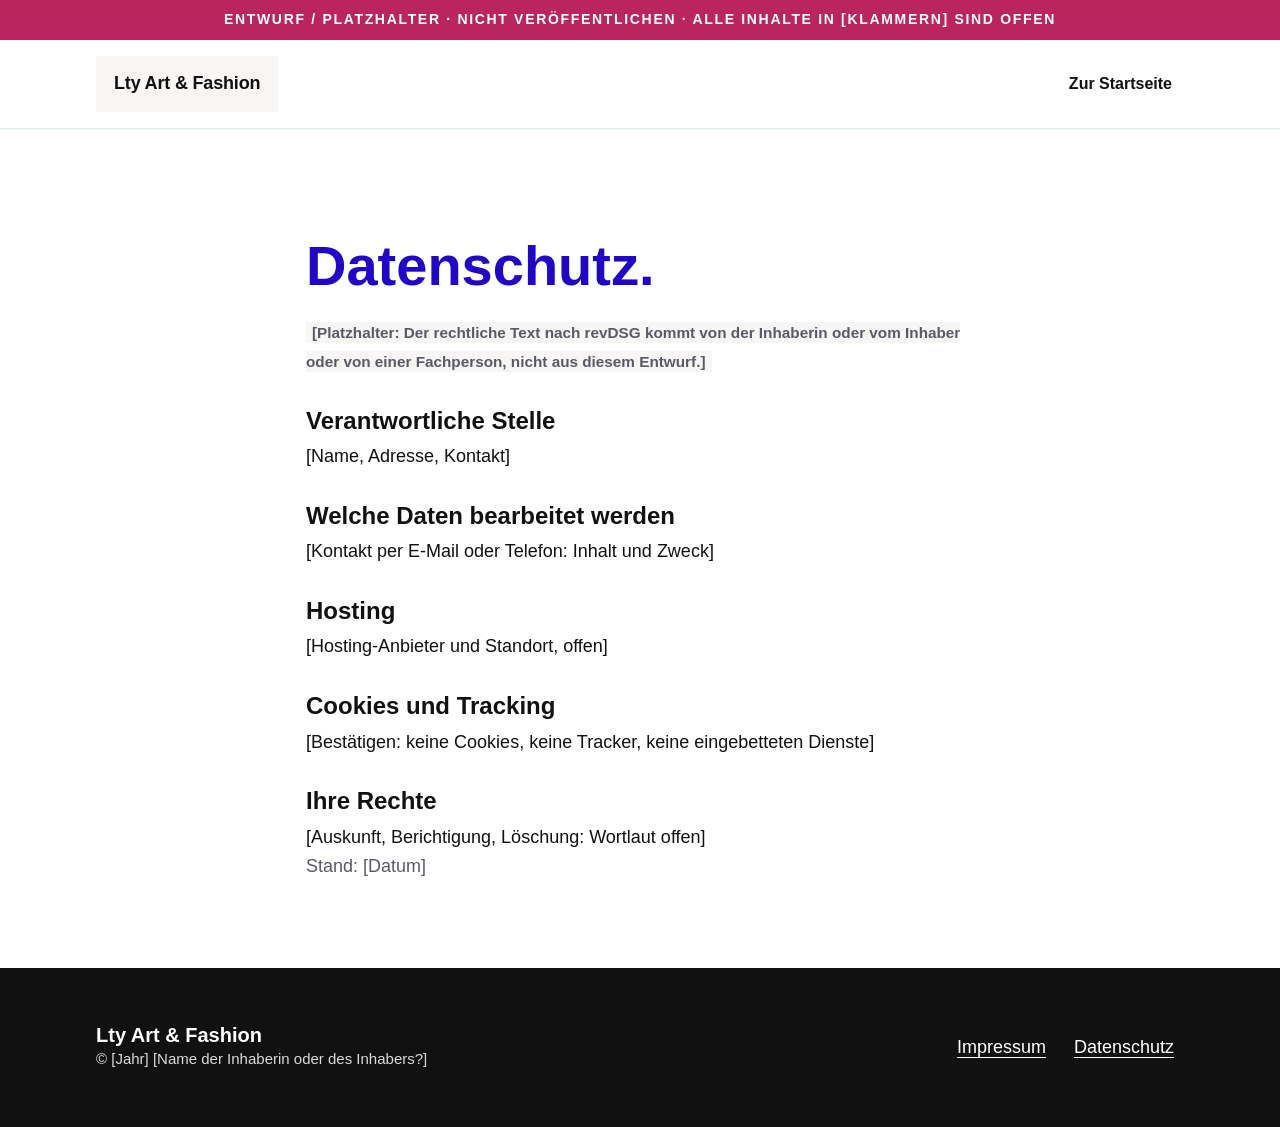
==== site/datenschutz.html @ 130b8658 "Fix hero layout between 801 and 1365 px" ====
<!DOCTYPE html>
<html lang="de-CH">
<head>
<meta charset="utf-8">
<meta name="viewport" content="width=device-width, initial-scale=1">
<meta name="color-scheme" content="light">
<meta name="robots" content="noindex, nofollow">
<title>Datenschutz Lty Art &amp; Fashion Entwurf</title>
<link rel="icon" href="data:,">
<link rel="stylesheet" href="style.css">
</head>
<body>
<a class="skip" href="#main">Zum Inhalt springen</a>
<p class="banner">Entwurf / Platzhalter · nicht veröffentlichen · alle Inhalte in [Klammern] sind offen</p>
<header class="site-header">
  <div class="container header-row">
    <a class="wordmark" href="index.html">Lty Art &amp; Fashion</a>
    <nav class="nav nav-simple" aria-label="Hauptnavigation"><ul class="nav-list"><li><a href="index.html">Zur Startseite</a></li></ul></nav>
  </div>
</header>
<main id="main" class="section">
  <div class="container legal">
    <h1>Datenschutz<span class="dot">.</span></h1>
    <p class="ph-inline">[Platzhalter: Der rechtliche Text nach revDSG kommt von der Inhaberin oder vom Inhaber oder von einer Fachperson, nicht aus diesem Entwurf.]</p>
    <h2>Verantwortliche Stelle</h2>
    <p>[Name, Adresse, Kontakt]</p>
    <h2>Welche Daten bearbeitet werden</h2>
    <p>[Kontakt per E-Mail oder Telefon: Inhalt und Zweck]</p>
    <h2>Hosting</h2>
    <p>[Hosting-Anbieter und Standort, offen]</p>
    <h2>Cookies und Tracking</h2>
    <p>[Bestätigen: keine Cookies, keine Tracker, keine eingebetteten Dienste]</p>
    <h2>Ihre Rechte</h2>
    <p>[Auskunft, Berichtigung, Löschung: Wortlaut offen]</p>
    <p class="muted">Stand: [Datum]</p>
  </div>
</main>
<footer class="site-footer">
  <div class="container footer-row">
    <div><p class="footer-wm">Lty Art &amp; Fashion</p><p class="footer-muted">© [Jahr] [Name der Inhaberin oder des Inhabers?]</p></div>
    <ul class="footer-links"><li><a href="impressum.html">Impressum</a></li><li><a href="datenschutz.html">Datenschutz</a></li></ul>
  </div>
</footer>
</body>
</html>
---- site/style.css ----
/* Lty Art & Fashion: Entwurf. Nur lokale Ressourcen, keine Tracker. */
@font-face { font-family: "Poppins"; src: url("assets/fonts/Poppins-ExtraBold.woff2") format("woff2"); font-weight: 800; font-style: normal; font-display: swap; }
@font-face { font-family: "Poppins"; src: url("assets/fonts/Poppins-SemiBold.woff2") format("woff2"); font-weight: 600; font-style: normal; font-display: swap; }
@font-face { font-family: "DM Sans"; src: url("assets/fonts/DMSans-Variable.woff2") format("woff2"); font-weight: 100 1000; font-style: normal; font-display: swap; }

:root {
  --blue: #2105C9;
  --blue-hover: #1A04A0;
  --ink: #111111;
  --paper: #FFFFFF;
  --atelier: #F7F6F4;
  --ice: #D9E9F8;
  --muted: #5A5A66;
  --earth: #7A4A30;
  --accent: #BA255F;
  --display: "Poppins", "Avenir Next", "Segoe UI", Arial, sans-serif;
  --body: "DM Sans", "Segoe UI", Arial, sans-serif;
  --gutter: 96px;
  --rail: 120px;
  --pad: 88px;
  color-scheme: light;
}
*, *::before, *::after { box-sizing: border-box; }
html { scroll-behavior: smooth; scroll-padding-top: 96px; }
@media (prefers-reduced-motion: reduce) { html { scroll-behavior: auto; } * { transition: none !important; animation: none !important; } }
body { margin: 0; background: var(--paper); color: var(--ink); font: 400 18px/1.6 var(--body); }
h1, h2, h3, h4 { font-family: var(--display); line-height: 1.1; margin: 0; }
p, ul, ol, blockquote, figure { margin: 0; }
ul, ol { padding: 0; list-style: none; }
a { color: var(--blue); text-decoration: underline; text-underline-offset: 4px; }
a:hover { color: var(--blue-hover); }
:focus-visible { outline: 3px solid var(--blue); outline-offset: 3px; }

.skip { position: absolute; left: 16px; top: -100px; z-index: 100; background: var(--blue); color: var(--paper); padding: 12px 20px; font: 600 16px var(--display); }
.skip:focus { top: 16px; color: var(--paper); }
.banner { background: var(--accent); color: var(--paper); text-align: center; font: 600 14px/1.4 var(--display); letter-spacing: .12em; text-transform: uppercase; padding: 10px 20px; }

.container { max-width: 1344px; margin: 0 auto; padding: 0 var(--gutter); }

/* Header */
.site-header { position: sticky; top: 0; z-index: 20; background: var(--paper); border-bottom: 1px solid var(--ice); }
.header-row { display: flex; align-items: center; gap: 32px; min-height: 88px; }
.wordmark { white-space: nowrap; display: inline-flex; align-items: center; min-height: 56px; padding: 8px 18px; background: var(--atelier); color: var(--ink); text-decoration: none; font: 800 18px/1.2 var(--display); letter-spacing: -.01em; }
.wordmark:hover { color: var(--blue); }
.nav { margin-left: auto; }
.menu { display: none; }
.nav-list { display: flex; gap: 8px; }
.nav-list a { display: inline-flex; align-items: center; min-height: 44px; padding: 0 12px; color: var(--ink); text-decoration: none; font: 600 16px var(--display); }
.nav-list a:hover { color: var(--blue); text-decoration: underline; }
.lang { font: 400 14px var(--body); color: var(--muted); white-space: nowrap; }

/* Sections */
.section { padding: var(--pad) 0; border-top: 1px solid var(--atelier); }
.section-atelier { background: var(--atelier); }
.rail-grid { display: grid; grid-template-columns: var(--rail) minmax(0, 1fr); gap: 48px; }
.rail { position: relative; }
.vtitle { writing-mode: vertical-rl; transform: rotate(180deg); display: flex; flex-direction: column; align-items: flex-start; font: 800 88px/1 var(--display); color: var(--blue); letter-spacing: -.02em; white-space: nowrap; }
.vtitle-xl { font-size: 112px; }
.vlabel { margin-left: 14px; font: 600 16px/1 var(--display); letter-spacing: .5em; color: var(--blue); }
.htitle { font: 800 64px/1.1 var(--display); color: var(--blue); letter-spacing: -.02em; margin-bottom: 40px; }

.kicker { font: 600 14px var(--display); letter-spacing: .3em; text-transform: uppercase; color: var(--blue); }
h1 { font-size: 56px; font-weight: 800; line-height: 1.08; margin: 18px 0 22px; }
h3 { font-size: 22px; font-weight: 600; margin: 16px 0 8px; }
h4 { font-size: 16px; font-weight: 600; letter-spacing: .04em; margin: 24px 0 4px; color: var(--blue); }
.lead { font-size: 20px; color: var(--muted); max-width: 40em; }
.muted { color: var(--muted); }
.small { font-size: 15px; margin-top: 16px; }
.intro { max-width: 44em; margin-bottom: 32px; }

/* Placeholders */
.ph { display: flex; align-items: center; justify-content: center; text-align: center; padding: 20px; color: var(--muted); font: 600 14px/1.5 var(--display); letter-spacing: .02em;
      background: repeating-linear-gradient(45deg, var(--atelier) 0 14px, var(--ice) 14px 28px); }
.frame { border: 14px solid var(--paper); outline: 1px solid var(--ice); }
.ph-inline { display: inline; background: var(--atelier); color: var(--muted); font: 600 .85em var(--display); padding: 2px 6px; }

/* Hero */
.hero { padding-top: 56px; border-top: 0; }
.hero-body { display: grid; grid-template-columns: minmax(0, 1fr) minmax(0, 460px); gap: 40px; align-items: center; }
.ph-hero { aspect-ratio: 4 / 5; }
.hero h1 { overflow-wrap: break-word; }
@media (min-width: 801px) { .hero h1 { font-size: clamp(52px, 3.8vw, 56px); } }
@media (min-width: 801px) and (max-width: 1365px) { .hero-body { grid-template-columns: 1fr; } .ph-hero { max-width: 480px; } }
@media (max-width: 800px) { .hero h1 { font-size: 36px; } }
.quote { margin-top: 36px; padding-left: 20px; border-left: 4px solid var(--blue); font-size: 19px; font-style: italic; }

/* Buttons */
.ctas { display: flex; flex-wrap: wrap; gap: 12px; margin-top: 32px; }
.btn { display: inline-flex; align-items: center; justify-content: center; min-height: 44px; padding: 14px 26px; border: 2px solid var(--blue); border-radius: 2px; font: 600 16px/1.2 var(--display); text-decoration: none; }
.btn-primary { background: var(--blue); color: var(--paper); }
.btn-primary:hover { background: var(--blue-hover); border-color: var(--blue-hover); color: var(--paper); }
.btn-secondary { background: var(--paper); color: var(--blue); }
.btn-secondary:hover { color: var(--blue-hover); border-color: var(--blue-hover); }
.link { font: 600 15px var(--display); display: inline-flex; align-items: center; min-height: 44px; }

/* Grids and cards */
.grid2 { display: grid; grid-template-columns: repeat(2, minmax(0, 1fr)); gap: 32px; }
.grid3 { display: grid; grid-template-columns: repeat(3, minmax(0, 1fr)); gap: 32px; }
.grid4 { display: grid; grid-template-columns: repeat(4, minmax(0, 1fr)); gap: 28px; }
.card { background: var(--atelier); padding: 32px; }
.card p { color: var(--muted); }
.card h3:first-child { margin-top: 0; }
.ph-card { aspect-ratio: 4 / 3; background: repeating-linear-gradient(45deg, var(--paper) 0 14px, var(--ice) 14px 28px); }
.works { margin-top: 40px; }
.ph-work { aspect-ratio: 3 / 4; }
.ph-art { aspect-ratio: 4 / 5; }
.gallery h3 { color: var(--blue); font-weight: 600; font-size: 20px; hyphens: auto; overflow-wrap: break-word; }

/* Preise */
.pricebox { background: var(--paper); border-top: 4px solid var(--blue); }
.pricebox > h3 { margin: 0; padding: 14px 18px; background: var(--ice); font-size: 20px; }
.pricebox > h4, .pricebox > .small, .pricebox > .ph-note { padding: 0 18px; }
.ph-note { margin-top: 12px; font: 600 14px/1.5 var(--display); color: var(--muted); }
.pricelist li { display: flex; flex-wrap: wrap; justify-content: space-between; gap: 4px 24px; padding: 12px 18px; border-bottom: 1px solid var(--ice); }
.pricelist li span:last-child { font-weight: 600; white-space: nowrap; }
.note { margin-top: 32px; background: var(--atelier); padding: 20px 24px; }
.note-h { margin: 0 0 6px; font-size: 18px; border-bottom: 3px solid var(--blue); display: inline-block; padding-bottom: 2px; }

/* Ablauf */
.steps { display: grid; grid-template-columns: repeat(4, minmax(0, 1fr)); gap: 24px; align-self: start; }
.step-n { display: block; font: 800 40px/1 var(--display); color: var(--blue); }

/* Profil */
.profil { display: grid; grid-template-columns: minmax(0, 380px) minmax(0, 1fr); gap: 48px; align-items: center; }
.ph-portrait { aspect-ratio: 4 / 5; }
.profil .muted { margin-top: 16px; }
.kontakt-meta { margin-top: 18px; }

/* Footer */
.site-footer { background: var(--ink); color: var(--paper); padding: 56px 0; }
.footer-row { display: flex; flex-wrap: wrap; justify-content: space-between; gap: 24px; align-items: center; }
.footer-wm { font: 800 20px var(--display); }
.footer-muted { color: #DBDBDB; font-size: 15px; }
.footer-links { display: flex; gap: 8px; }
.footer-links a { color: var(--paper); display: inline-flex; align-items: center; min-height: 44px; padding: 0 10px; }
.site-footer :focus-visible { outline-color: var(--paper); }

/* Rechtliche Seiten */
.legal { max-width: 860px; }
.legal h1 { color: var(--blue); }
.legal h2 { font-size: 24px; margin: 32px 0 8px; }
.dot { color: inherit; }

/* Mittlere Breiten */
@media (max-width: 1100px) {
  :root { --gutter: 48px; }
  .grid4 { grid-template-columns: repeat(2, minmax(0, 1fr)); }
  .steps { grid-template-columns: repeat(2, minmax(0, 1fr)); }
  .hero-body { grid-template-columns: 1fr; }
  .ph-hero { max-width: 480px; }
}

/* Mobil: Titel horizontal, Menü als Sheet */
@media (max-width: 800px) {
  :root { --gutter: 20px; --pad: 56px; }
  body { font-size: 17px; }
  .header-row { min-height: 64px; gap: 8px 12px; flex-wrap: wrap; padding-top: 8px; padding-bottom: 8px; }
  .wordmark { font-size: 15px; min-height: 44px; padding: 6px 12px; }
  .nav { margin-left: auto; }
  .lang { order: 4; flex-basis: 100%; font-size: 13px; }
  .nav-desktop { display: none; }
  .menu { display: block; }
  .menu > summary { display: inline-flex; align-items: center; min-height: 44px; padding: 0 16px; border: 2px solid var(--blue); color: var(--blue); font: 600 16px var(--display); cursor: pointer; list-style: none; }
  .menu > summary::-webkit-details-marker { display: none; }
  .menu .nav-list { display: none; }
  .menu[open] .nav-list { display: flex; flex-direction: column; position: absolute; top: 100%; left: 0; right: 0; height: 100vh; background: var(--paper); padding: 24px 20px; gap: 4px; z-index: 30; }
  .menu[open] .nav-list a { font-size: 24px; min-height: 56px; }
  .nav-simple .nav-list a { padding: 0 8px; }
  .rail-grid { grid-template-columns: 1fr; gap: 24px; }
  .vtitle, .vtitle-xl { writing-mode: horizontal-tb; transform: none; flex-direction: column-reverse; font-size: 44px; line-height: 1.1; white-space: normal; }
  .vlabel { margin: 0 0 8px; font-size: 12px; letter-spacing: .4em; }
  h1 { font-size: 36px; }
  .htitle { font-size: 44px; margin-bottom: 24px; }
  .lead { font-size: 18px; }
  .grid2, .grid3, .profil { grid-template-columns: 1fr; gap: 24px; }
  .grid4 { gap: 16px; }
  .gallery h3 { font-size: 17px; }
  .steps { grid-template-columns: 1fr; }
  .card { padding: 24px; }
  .ctas .btn { width: 100%; }
  .frame { border-width: 10px; }
}
@media (max-width: 340px) { .grid4 { grid-template-columns: 1fr; } }
@media (max-width: 800px) { .vtitle-xl { font-size: 32px; } }
@media (min-width: 801px) and (max-width: 1000px) {
  .header-row { gap: 4px 16px; flex-wrap: wrap; padding-top: 8px; padding-bottom: 8px; }
  .nav-list { gap: 0; }
  .nav-list a { padding: 0 8px; }
  .lang { order: 4; flex-basis: 100%; text-align: right; font-size: 13px; }
  .nav-desktop li:last-child a { padding-right: 0; }
}
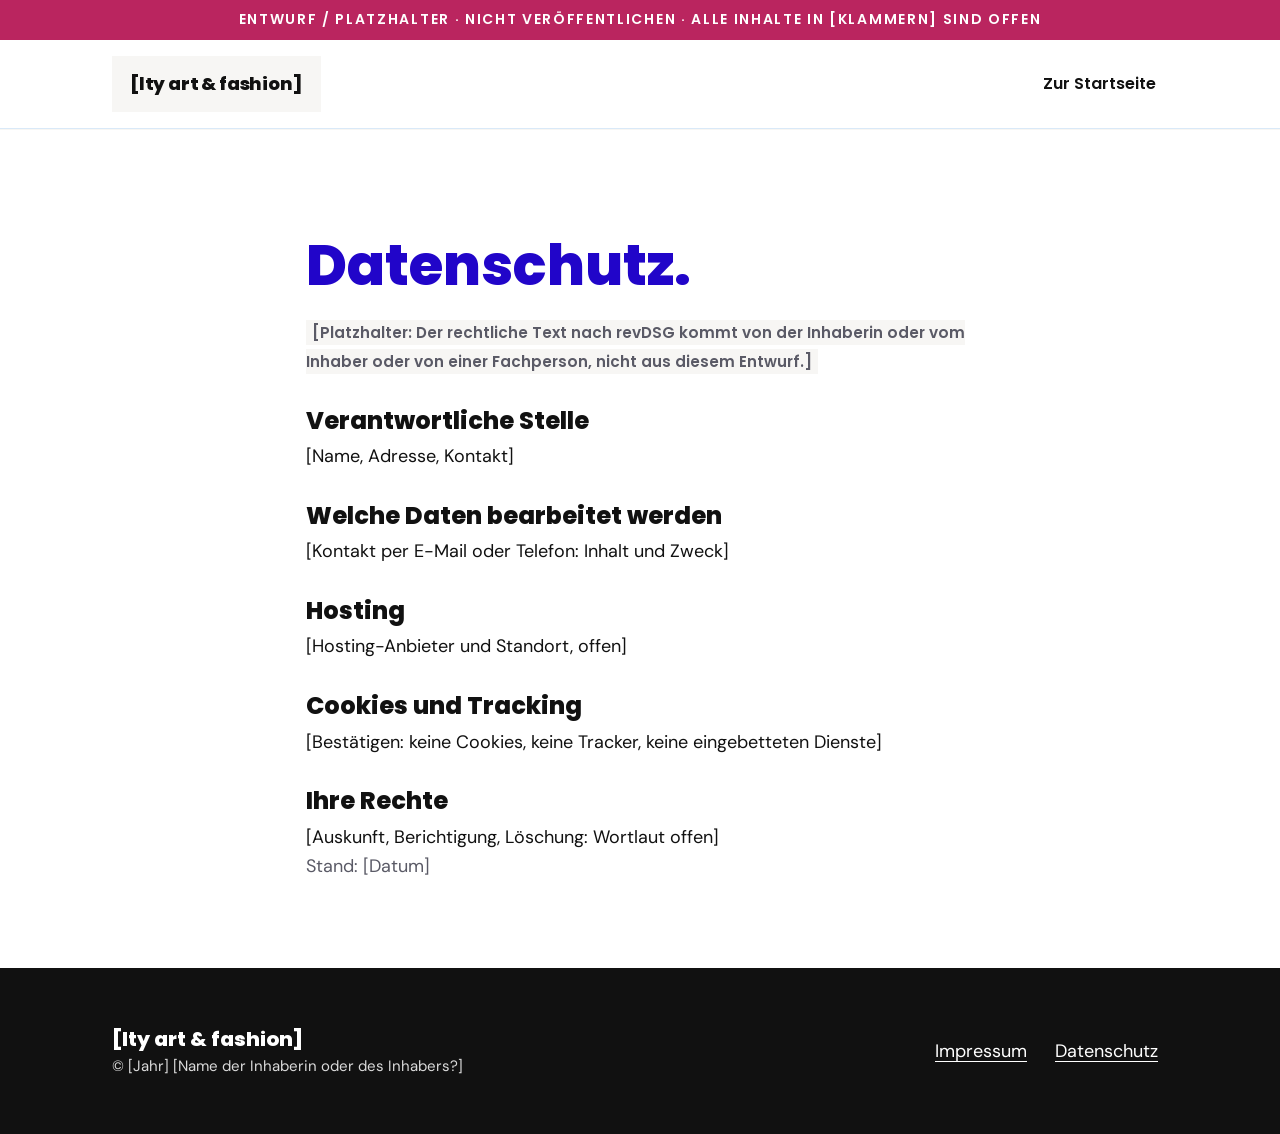
==== commit 02e73b42: "Apply design review: nav, site/ folder, titles, placeholders" ====
--- a/site/datenschutz.html
+++ b/site/datenschutz.html
@@ -5,7 +5,7 @@
 <meta name="viewport" content="width=device-width, initial-scale=1">
 <meta name="color-scheme" content="light">
 <meta name="robots" content="noindex, nofollow">
-<title>Datenschutz Lty Art &amp; Fashion Entwurf</title>
+<title>Datenschutz [lty art &amp; fashion] Entwurf</title>
 <link rel="icon" href="data:,">
 <link rel="stylesheet" href="style.css">
 </head>
@@ -14,7 +14,7 @@
 <p class="banner">Entwurf / Platzhalter · nicht veröffentlichen · alle Inhalte in [Klammern] sind offen</p>
 <header class="site-header">
   <div class="container header-row">
-    <a class="wordmark" href="index.html">Lty Art &amp; Fashion</a>
+    <a class="wordmark" href="index.html">[lty art &amp; fashion]</a>
     <nav class="nav nav-simple" aria-label="Hauptnavigation"><ul class="nav-list"><li><a href="index.html">Zur Startseite</a></li></ul></nav>
   </div>
 </header>
@@ -37,7 +37,7 @@
 </main>
 <footer class="site-footer">
   <div class="container footer-row">
-    <div><p class="footer-wm">Lty Art &amp; Fashion</p><p class="footer-muted">© [Jahr] [Name der Inhaberin oder des Inhabers?]</p></div>
+    <div><p class="footer-wm">[lty art &amp; fashion]</p><p class="footer-muted">© [Jahr] [Name der Inhaberin oder des Inhabers?]</p></div>
     <ul class="footer-links"><li><a href="impressum.html">Impressum</a></li><li><a href="datenschutz.html">Datenschutz</a></li></ul>
   </div>
 </footer>
--- a/site/style.css
+++ b/site/style.css
@@ -1,4 +1,4 @@
-/* Lty Art & Fashion: Entwurf. Nur lokale Ressourcen, keine Tracker. */
+/* lty art & fashion: Entwurf. Nur lokale Ressourcen, keine Tracker. */
 @font-face { font-family: "Poppins"; src: url("assets/fonts/Poppins-ExtraBold.woff2") format("woff2"); font-weight: 800; font-style: normal; font-display: swap; }
 @font-face { font-family: "Poppins"; src: url("assets/fonts/Poppins-SemiBold.woff2") format("woff2"); font-weight: 600; font-style: normal; font-display: swap; }
 @font-face { font-family: "DM Sans"; src: url("assets/fonts/DMSans-Variable.woff2") format("woff2"); font-weight: 100 1000; font-style: normal; font-display: swap; }
@@ -35,12 +35,12 @@
 .skip:focus { top: 16px; color: var(--paper); }
 .banner { background: var(--accent); color: var(--paper); text-align: center; font: 600 14px/1.4 var(--display); letter-spacing: .12em; text-transform: uppercase; padding: 10px 20px; }
 
-.container { max-width: 1344px; margin: 0 auto; padding: 0 var(--gutter); }
+.container { max-width: 1248px; margin: 0 auto; padding: 0 var(--gutter); }
 
 /* Header */
 .site-header { position: sticky; top: 0; z-index: 20; background: var(--paper); border-bottom: 1px solid var(--ice); }
 .header-row { display: flex; align-items: center; gap: 32px; min-height: 88px; }
-.wordmark { white-space: nowrap; display: inline-flex; align-items: center; min-height: 56px; padding: 8px 18px; background: var(--atelier); color: var(--ink); text-decoration: none; font: 800 18px/1.2 var(--display); letter-spacing: -.01em; }
+.wordmark { display: inline-flex; align-items: center; min-height: 56px; padding: 8px 18px; background: var(--atelier); color: var(--ink); text-decoration: none; font: 800 18px/1.2 var(--display); letter-spacing: -.01em; }
 .wordmark:hover { color: var(--blue); }
 .nav { margin-left: auto; }
 .menu { display: none; }
@@ -76,11 +76,10 @@
 
 /* Hero */
 .hero { padding-top: 56px; border-top: 0; }
-.hero-body { display: grid; grid-template-columns: minmax(0, 1fr) minmax(0, 460px); gap: 40px; align-items: center; }
+.hero-body { display: grid; grid-template-columns: minmax(0, 1fr) minmax(0, 520px); gap: 48px; align-items: center; }
 .ph-hero { aspect-ratio: 4 / 5; }
-.hero h1 { overflow-wrap: break-word; }
-@media (min-width: 801px) { .hero h1 { font-size: clamp(52px, 3.8vw, 56px); } }
-@media (min-width: 801px) and (max-width: 1365px) { .hero-body { grid-template-columns: 1fr; } .ph-hero { max-width: 480px; } }
+.hero h1 { font-size: 40px; overflow-wrap: break-word; }
+@media (max-width: 1100px) { .hero h1 { font-size: 56px; } }
 @media (max-width: 800px) { .hero h1 { font-size: 36px; } }
 .quote { margin-top: 36px; padding-left: 20px; border-left: 4px solid var(--blue); font-size: 19px; font-style: italic; }
 
@@ -181,11 +180,3 @@
   .frame { border-width: 10px; }
 }
 @media (max-width: 340px) { .grid4 { grid-template-columns: 1fr; } }
-@media (max-width: 800px) { .vtitle-xl { font-size: 32px; } }
-@media (min-width: 801px) and (max-width: 1000px) {
-  .header-row { gap: 4px 16px; flex-wrap: wrap; padding-top: 8px; padding-bottom: 8px; }
-  .nav-list { gap: 0; }
-  .nav-list a { padding: 0 8px; }
-  .lang { order: 4; flex-basis: 100%; text-align: right; font-size: 13px; }
-  .nav-desktop li:last-child a { padding-right: 0; }
-}
